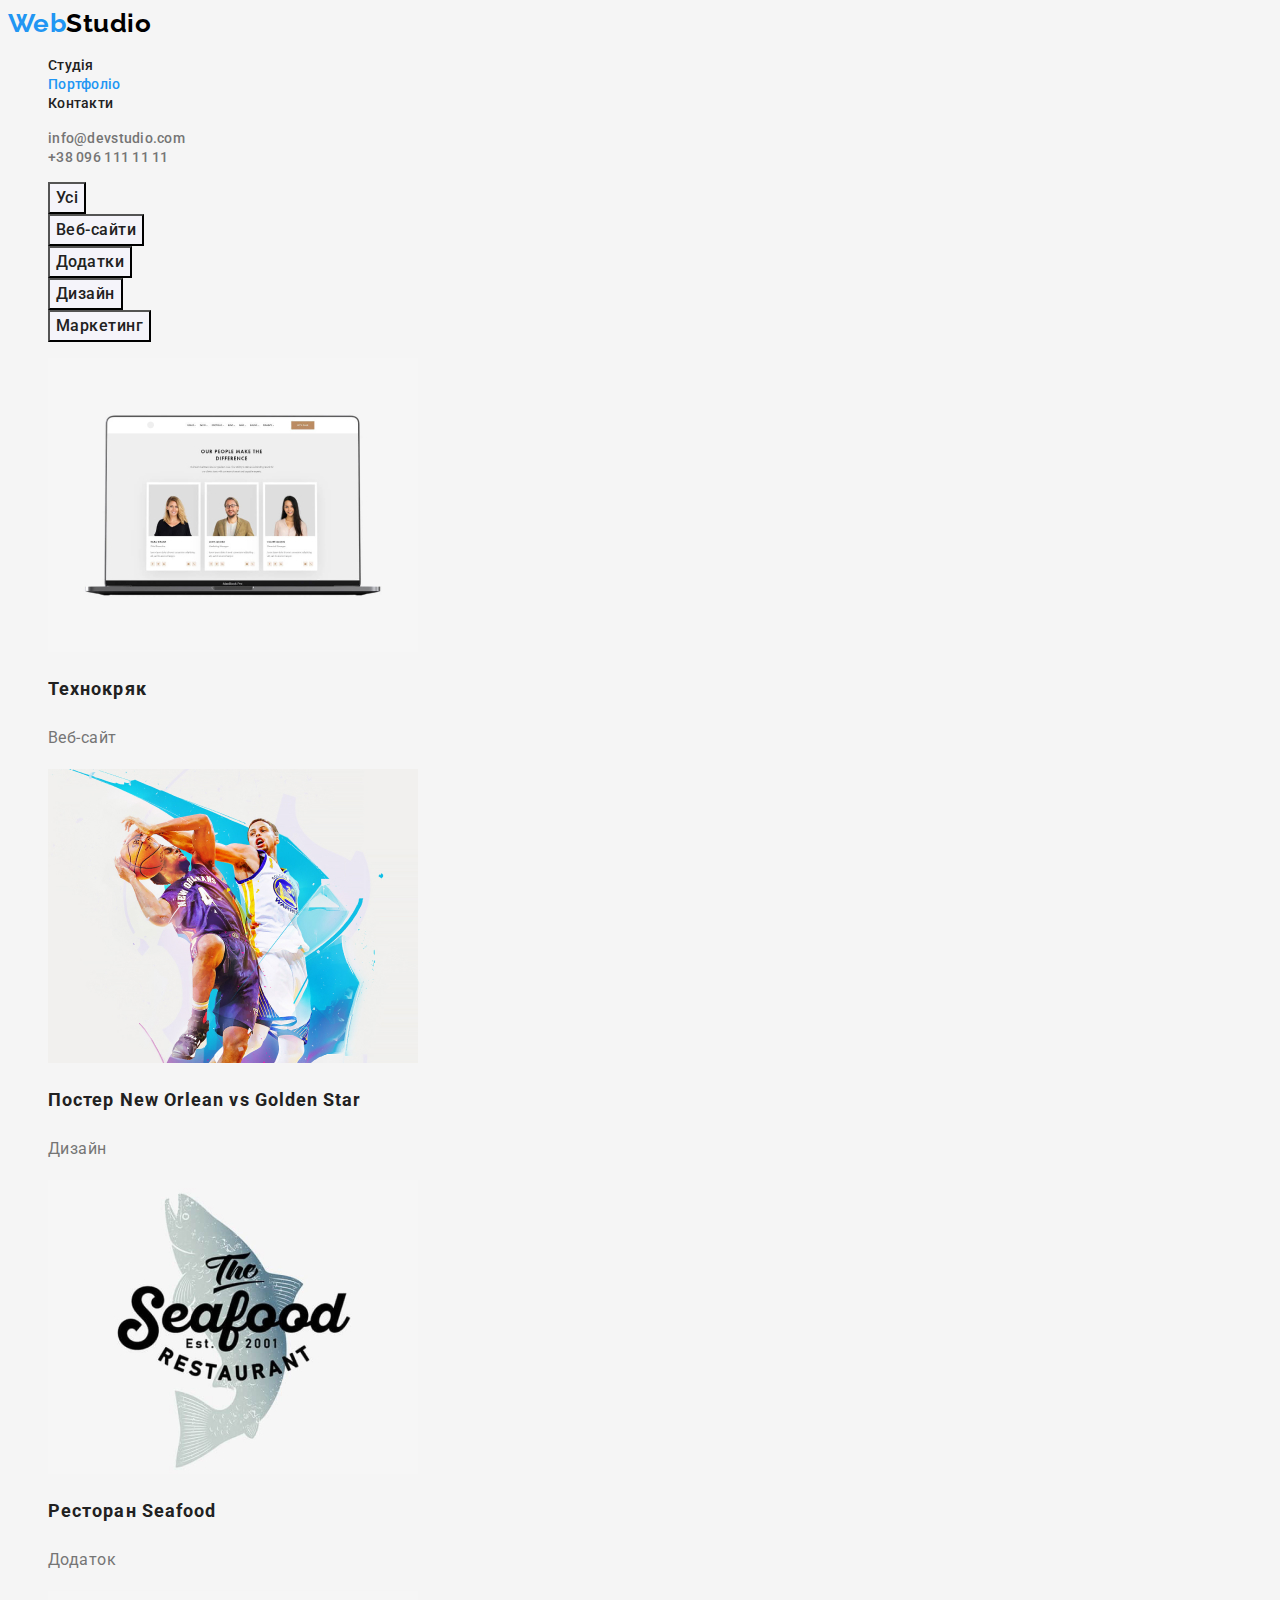
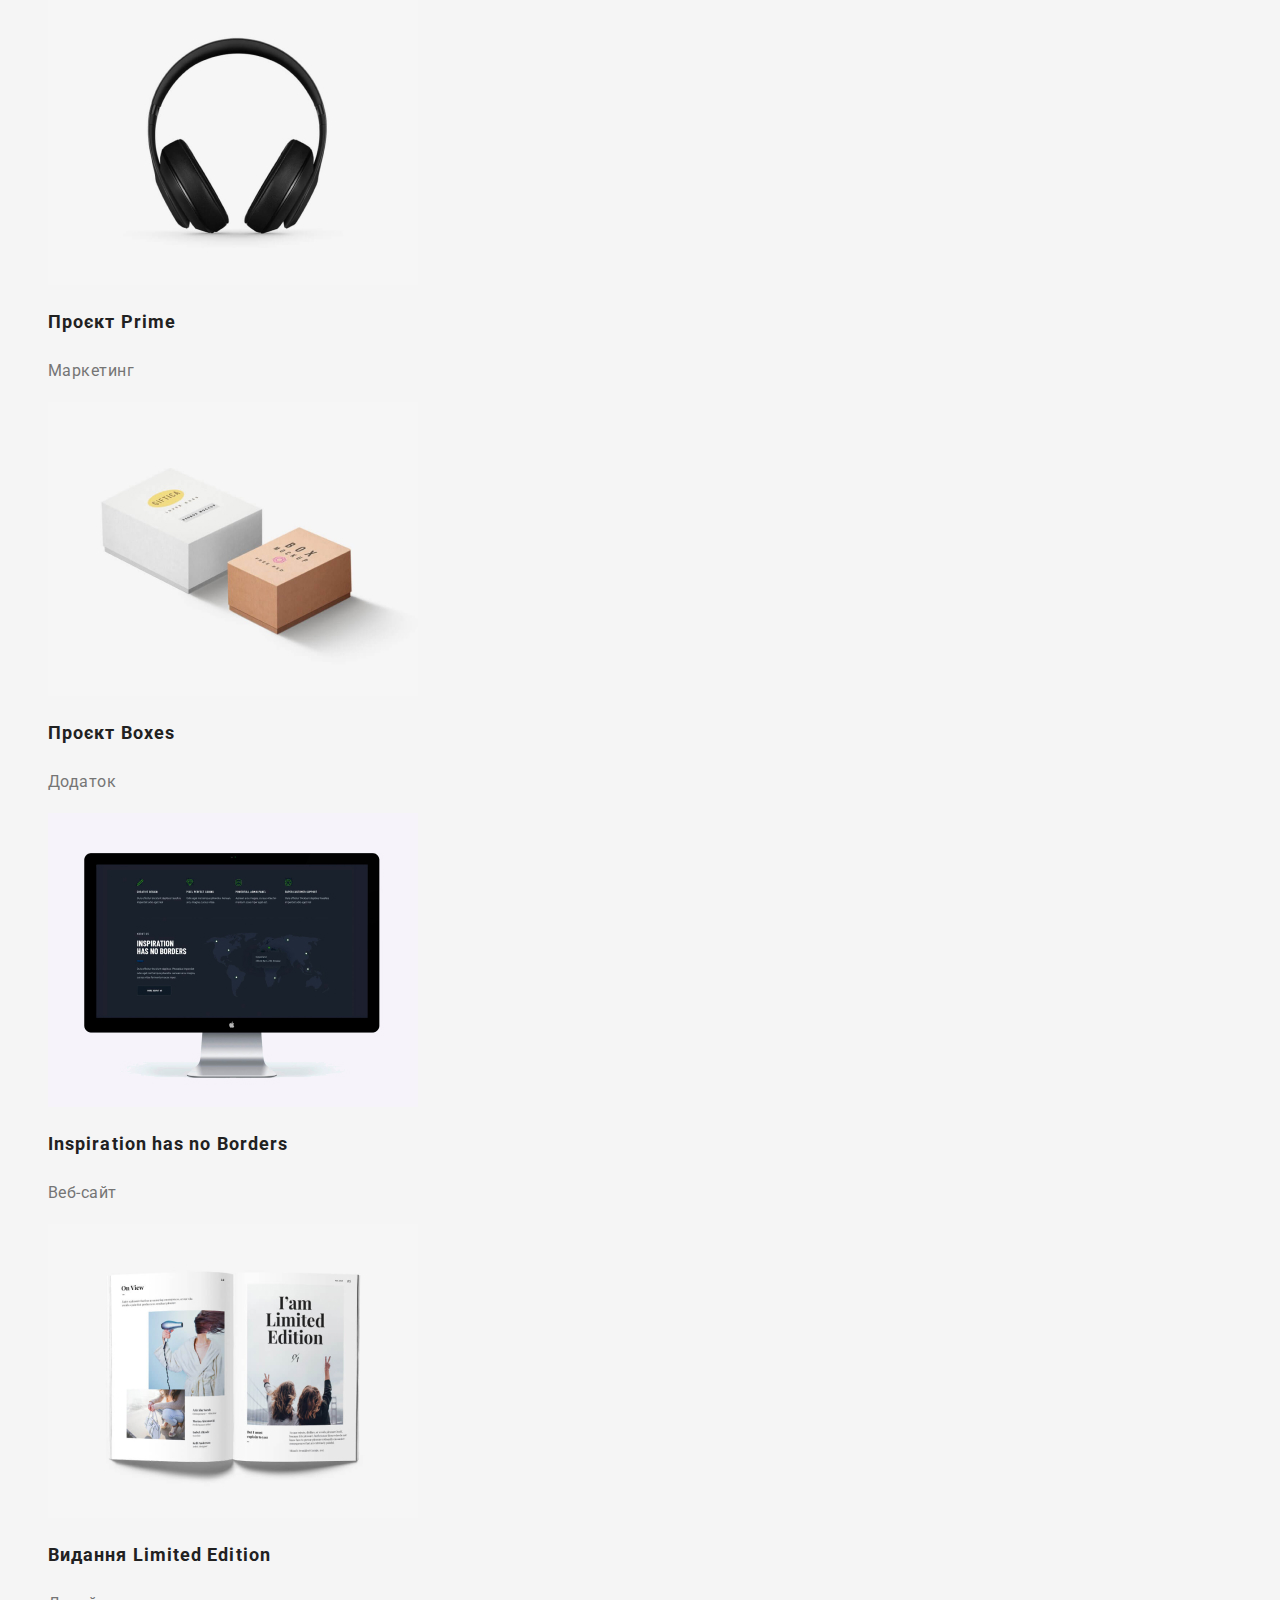
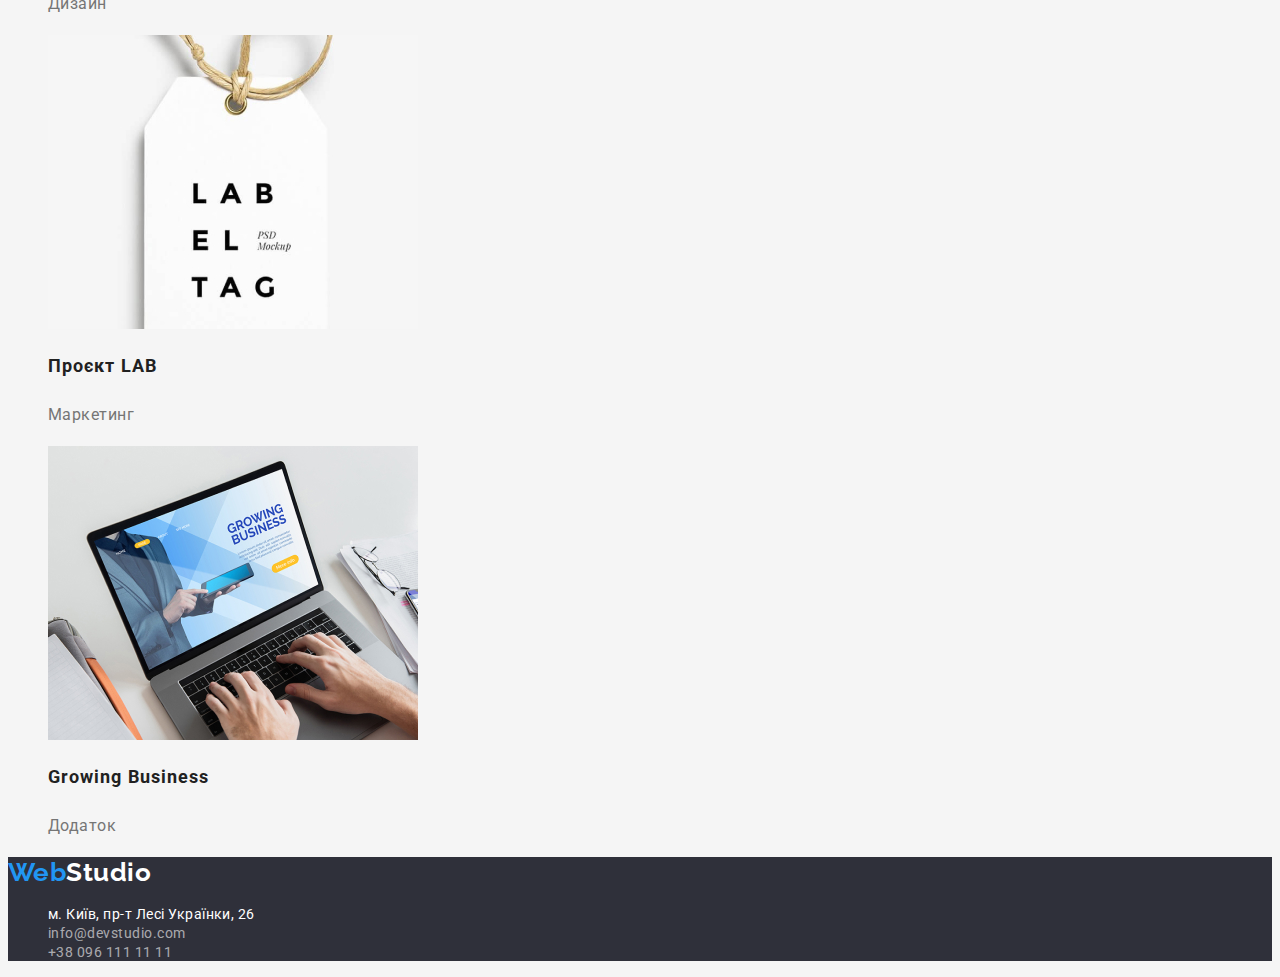
==== portfolio.html @ a842894c "fons.color.css" ====
<!DOCTYPE html>
<html lang="en">
  <head>
    <meta charset="UTF-8" />
    <meta http-equiv="X-UA-Compatible" content="IE=edge" />
    <meta name="viewport" content="width=device-width, initial-scale=1.0" />
    <title>portfolio</title>
    <link rel="preconnect" href="https://fonts.googleapis.com" />
    <link rel="preconnect" href="https://fonts.gstatic.com" crossorigin />
    <link
      href="https://fonts.googleapis.com/css2?family=Raleway:wght@700&family=Roboto:wght@400;500;700;900&display=swap"
      rel="stylesheet"
    />
    <link rel="stylesheet" href="./css/styles.css" />
  </head>
  <body>
    <!-- ХЕДЕР -->
    <header class="header">
      <a class="header-logo" href="./index.html"
        ><span class="header-logo-one">Web</span>Studio</a
      >
      <nav class="header-nav">
        <ul class="header-site-nav list">
          <li>
            <a href="./index.html" class="header-site-nav-link">Студія</a>
          </li>
          <li>
            <a href="./portfolio.html" class="header-site-nav-link current"
              >Портфоліо</a
            >
          </li>
          <li>
            <a href="" class="header-site-nav-link">Контакти</a>
          </li>
        </ul>
      </nav>
      <ul class="header-auth-nav list">
        <li>
          <a class="header-mail-nav-link" href="mailto:info@devstudio.com"
            >info@devstudio.com</a
          >
        </li>
        <li>
          <a class="header-tel-nav-link" href="tel:+380961111111"
            >+38 096 111 11 11</a
          >
        </li>
      </ul>
    </header>

    <!-- ПОРТФОЛІО -->
    <main>
      <section class="portfolio">
        <h1 class="visually-hidden section-title">Портфоліо</h1>

        <ul class="portfolio-filtr-list list">
          <li class="portfolio-filtr-item">
            <button class="portfolio-btn btn" type="button">Усі</button>
          </li>

          <li class="portfolio-filtr-item">
            <button class="portfolio-btn btn" type="button">Веб-сайти</button>
          </li>

          <li class="portfolio-filtr-item">
            <button class="portfolio-btn btn" type="button">Додатки</button>
          </li>

          <li class="portfolio-filtr-item">
            <button class="portfolio-btn btn" type="button">Дизайн</button>
          </li>

          <li class="portfolio-filtr-item">
            <button class="portfolio-btn btn" type="button">Маркетинг</button>
          </li>
        </ul>

        <ul class="portfolio-gal list">
          <li class="portfolio-gal-item">
            <a class="portfolio-gal-link" href=""
              ><img src="./images/portf_1.jpg" alt="" width="370" />
              <h2 class="portfolio-gal-title">Технокряк</h2>
              <p class="portfolio-gal-text">Веб-сайт</p></a
            >
          </li>

          <li class="portfolio-gal-item">
            <a class="portfolio-gal-link" href=""
              ><img src="./images/portf_2.jpg" alt="" width="370" />
              <h2 class="portfolio-gal-title">
                Постер New Orlean vs Golden Star
              </h2>
              <p class="portfolio-gal-text">Дизайн</p></a
            >
          </li>

          <li class="portfolio-gal-item">
            <a class="portfolio-gal-link" href=""
              ><img src="./images/portf_3.jpg" alt="" width="370" />
              <h2 class="portfolio-gal-title">Ресторан Seafood</h2>
              <p class="portfolio-gal-text">Додаток</p></a
            >
          </li>

          <li class="portfolio-gal-item">
            <a class="portfolio-gal-link" href=""
              ><img src="./images/portf_4.jpg" alt="" width="370" />
              <h2 class="portfolio-gal-title">Проєкт Prime</h2>
              <p class="portfolio-gal-text">Маркетинг</p></a
            >
          </li>

          <li class="portfolio-gal-item">
            <a class="portfolio-gal-link" href="">
              <img src="./images/portf_5.jpg" alt="" width="370" />
              <h2 class="portfolio-gal-title">Проєкт Boxes</h2>
              <p class="portfolio-gal-text">Додаток</p></a
            >
          </li>

          <li class="portfolio-gal-item">
            <a class="portfolio-gal-link" href=""
              ><img src="./images/portf_6.jpg" alt="" width="370" />
              <h2 class="portfolio-gal-title">Inspiration has no Borders</h2>
              <p class="portfolio-gal-text">Веб-сайт</p></a
            >
          </li>

          <li class="portfolio-gal-item">
            <a class="portfolio-gal-link" href=""
              ><img src="./images/portf_7.jpg" alt="" width="370" />
              <h2 class="portfolio-gal-title">Видання Limited Edition</h2>
              <p class="portfolio-gal-text">Дизайн</p></a
            >
          </li>

          <li class="portfolio-gal-item">
            <a class="portfolio-gal-link" href="">
              <img src="./images/portf_8.jpg" alt="" width="370" />
              <h2 class="portfolio-gal-title">Проєкт LAB</h2>
              <p class="portfolio-gal-text">Маркетинг</p></a
            >
          </li>

          <li class="portfolio-gal-item">
            <a class="portfolio-gal-link" href=""
              ><img src="./images/portf_9.jpg" alt="" width="370" />
              <h2 class="portfolio-gal-title">Growing Business</h2>
              <p class="portfolio-gal-text">Додаток</p></a
            >
          </li>
        </ul>
      </section>
    </main>

    <!-- ФУТЕР -->
    <footer class="footer">
      <a class="footer-logo" href="./index.html"
        ><span class="footer-logo-one">Web</span>Studio</a
      >
      <address>
        <ul class="footer-list list">
          <li>
            <a
              class="footer-link-address"
              href="https://goo.gl/maps/dPHM36fEZ77P5ES57"
              target="_blank"
              rel="noopener noreferrer nofollow"
              >м. Київ, пр-т Лесі Українки, 26
            </a>
          </li>
          <li>
            <a class="footer-list-link" href="mailto:info@devstudio.com"
              >info@devstudio.com</a
            >
          </li>
          <li>
            <a class="footer-list-link" href="tel:+380961111111"
              >+38 096 111 11 11</a
            >
          </li>
        </ul>
      </address>
    </footer>
  </body>
</html>
---- css/styles.css ----
:root {
  --primary-text-color: #757575;
  --title-text-color: #212121;
  --accent-color: #2196f3;
  --white-: #ffffff;
  --white-secondary: rgba(255, 255, 255, 0.6);
  --bcg: #f5f5f5;
  --secondary-bcg: #f5f4fa;
  --hero-foot-bcg: #2f303a;
  --black: #000000;
}
body {
  background-color: var(--bcg);
  color: var(--primary-text-color);
  font-family: Roboto, sans-serif;
  letter-spacing: 0.03em;
}

/* ----------ОБЩИЕ--------- */
.list {
  list-style: none;
}
.section-title {
  color: var(--title-text-color);
  font-weight: 700;
  font-style: 400;
  font-size: 36px;
  line-height: 1.17;
  text-align: center;
}
.btn {
  color: var(--title-text-color);
  background-color: var(--bcg);
}
.visually-hidden {
  position: absolute;
  width: 1px;
  height: 1px;
  margin: -1px;
  border: 0;
  padding: 0;

  white-space: nowrap;
  overflow: hidden;
}

/* ----------ХЕДЕР--------- */
.header-logo {
  color: var(--black);
  font-family: Raleway, cursive;
  font-weight: 700;
  font-size: 26px;
  line-height: 1.2;
  text-decoration: none;
}
.header-logo-one {
  color: var(--accent-color);
}

.header-site-nav-link {
  color: var(--title-text-color);
  font-weight: 500;
  font-size: 14px;
  line-height: 1.14;
  letter-spacing: 0.02em;
  text-decoration: none;
}
.header-site-nav-link:hover,
.header-site-nav-link:focus {
  color: var(--accent-color);
}
.header-site-nav-link.current {
  color: var(--accent-color);
}
.header-mail-nav-link {
  color: var(--primary-text-color);
  font-weight: 500;
  font-size: 14px;
  line-height: 1.14;
  letter-spacing: 0.02em;
  text-decoration: none;
}
.header-mail-nav-link:hover,
.header-mail-nav-link:focus {
  color: var(--accent-color);
}
.header-tel-nav-link {
  color: var(--primary-text-color);

  font-weight: 500;
  font-size: 14px;
  line-height: 1.14;
  letter-spacing: 0.02em;
  text-decoration: none;
}
.header-tel-nav-link:hover,
.header-tel-nav-link:focus {
  color: var(--accent-color);
}

/* ----------HERO---------- */
.hero-title {
  color: var(--white-);
  background-color: var(--hero-foot-bcg);
  font-weight: 900;
  font-size: 44px;
  line-height: 1.36;
  text-align: center;
  letter-spacing: 0.06em;
}
.hero-btn {
  color: var(--white-);
  background-color: var(--accent-color);
  font-family: inherit;
  font-weight: 700;
  font-size: 16px;
  line-height: 1.88;
  letter-spacing: 0.06em;
  cursor: pointer;
}

/* ----------ПЕРЕВАГИ---------- */
.advances-title {
  color: var(--title-text-color);
  font-weight: 700;
  font-size: 14px;
  line-height: 1.14;
}
.advances-text {
  font-weight: 400;
  font-size: 14px;
  line-height: 1.71;
}

/* ----------НАША РОБОТА---------- */

/* ----------НАША КОМАНДА---------- */
.team {
  background-color: var(--secondary-bcg);
}
.team-title {
  color: var(--title-text-color);
  font-weight: 500;
  font-size: 16px;
  line-height: 1.19;
  text-align: center;
}
.team-text {
  font-size: 16px;
  line-height: 1.19;
  text-align: center;
}
/* ----------ФУТЕР---------- */
.footer {
  background-color: var(--hero-foot-bcg);
}
.footer-logo {
  color: var(--white-);
  font-family: Raleway, cursive;
  font-weight: 700;
  font-size: 26px;
  line-height: 1.19;
  text-decoration: none;
}
.footer-logo-one {
  color: var(--accent-color);
}
.footer-list {
  font-style: normal;
}
.footer-link-address {
  color: var(--white-);
  font-size: 14px;
  line-height: 1.14;
  text-decoration: none;
}
.footer-list-link {
  color: rgba(255, 255, 255, 0.6);
  font-size: 14px;
  line-height: 1.14;
  text-decoration: none;
}
.footer-list-link:hover,
.footer-list-link:focus {
  color: var(--accent-color);
}

/* ---------ПОРТФОЛИО--------- */
.portfolio-btn {
  background-color: var(--secondary-bcg);
  font-family: inherit;
  font-weight: 500;
  font-size: 16px;
  line-height: 1.62;
  text-align: center;
  letter-spacing: 0.03em;
  cursor: pointer;
}
.portfolio-btn:hover,
.portfolio-btn:focus {
  color: var(--white-);
  background-color: var(--accent-color);
}
.portfolio-gal-link {
  text-decoration: none;
}
.portfolio-gal-title {
  color: var(--title-text-color);
  font-weight: 700;
  font-size: 18px;
  line-height: 2;
  letter-spacing: 0.06em;
}
.portfolio-gal-text {
  color: var(--primary-text-color);
  font-size: 16px;
  line-height: 1.88;
}
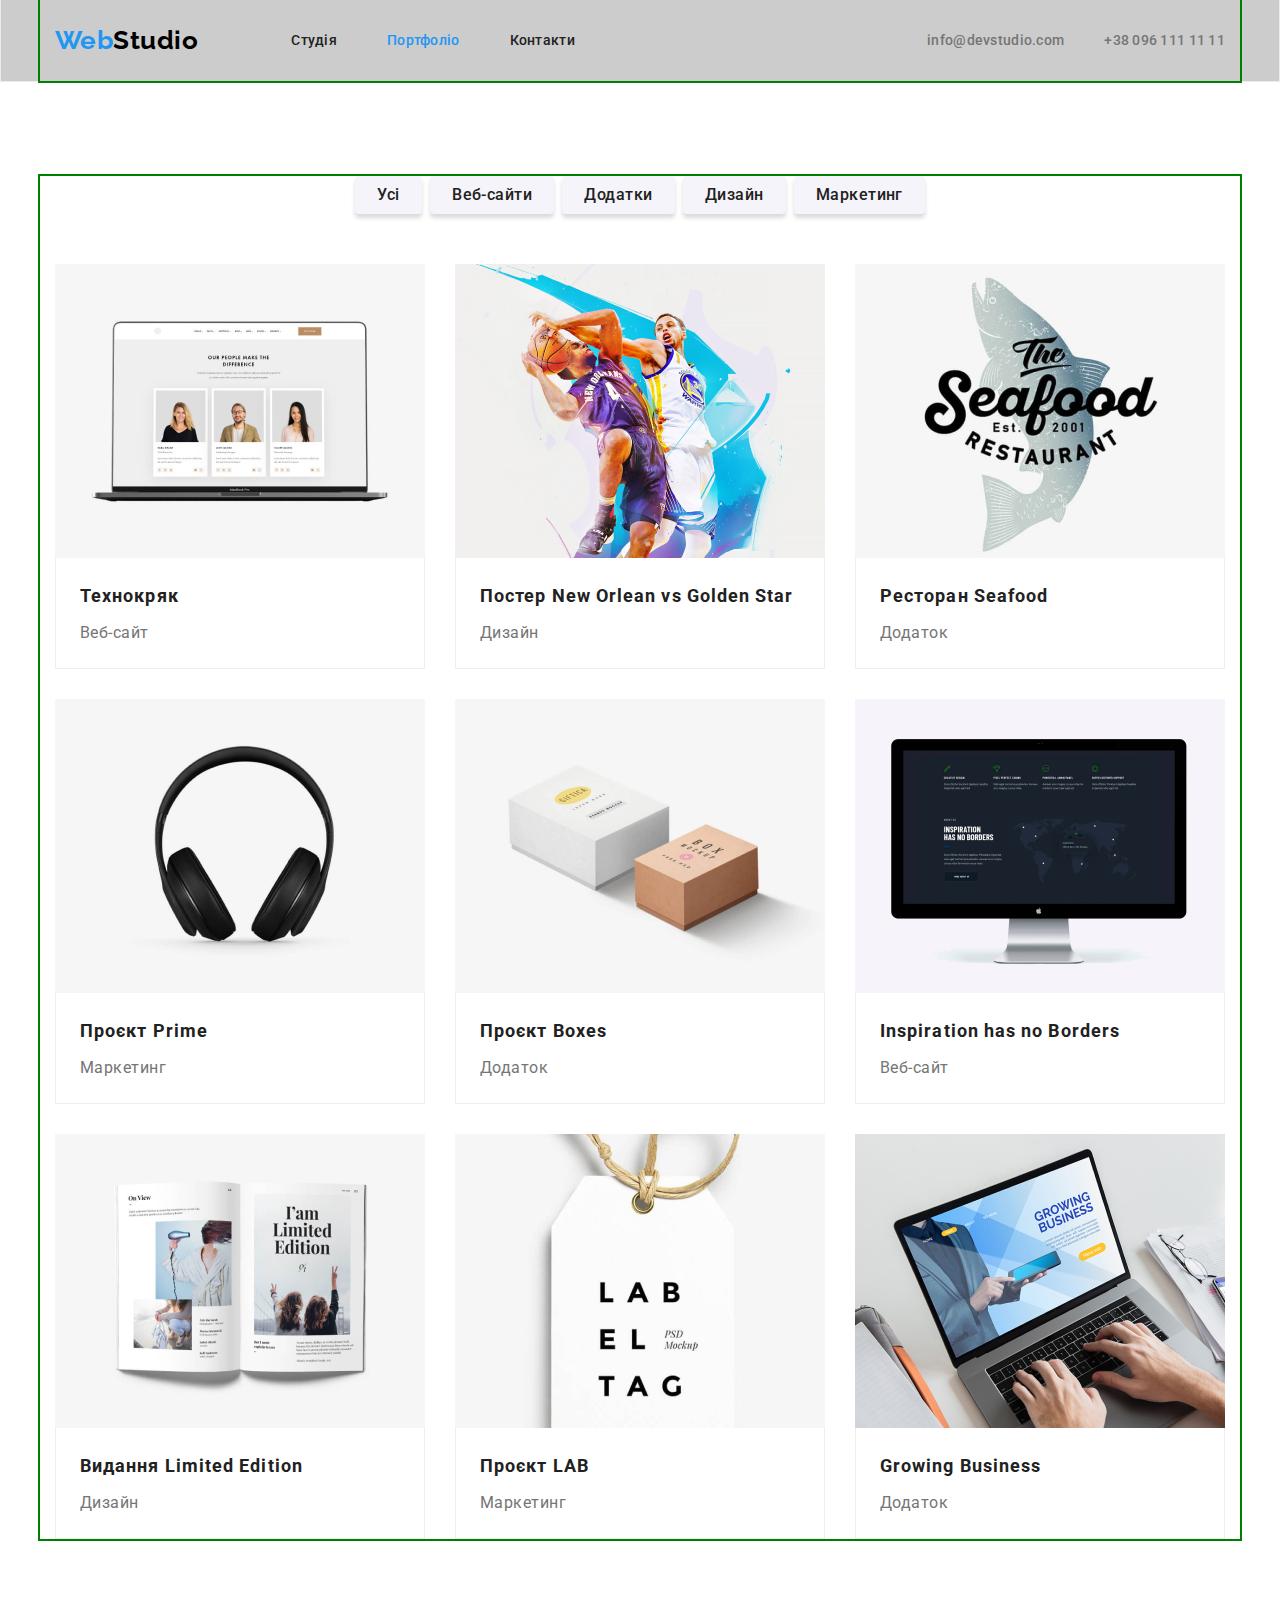
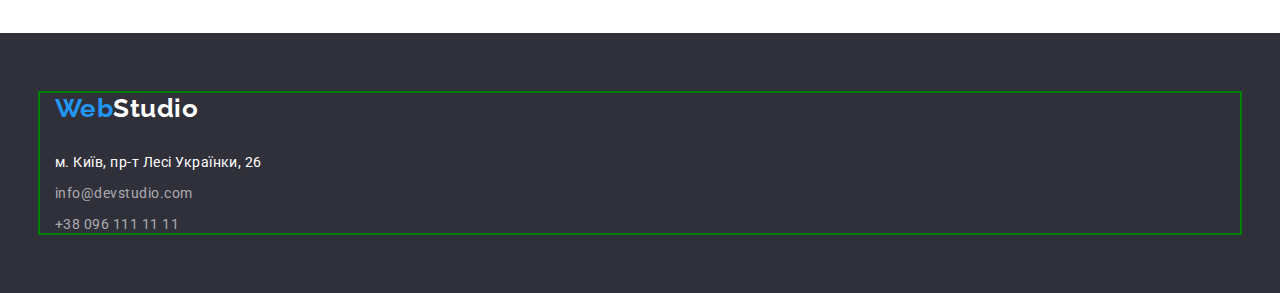
==== commit 04016687: "mod3-2" ====
--- a/portfolio.html
+++ b/portfolio.html
@@ -1,5 +1,5 @@
 <!DOCTYPE html>
-<html lang="en">
+<html lang="uk">
   <head>
     <meta charset="UTF-8" />
     <meta http-equiv="X-UA-Compatible" content="IE=edge" />
@@ -11,176 +11,255 @@
       href="https://fonts.googleapis.com/css2?family=Raleway:wght@700&family=Roboto:wght@400;500;700;900&display=swap"
       rel="stylesheet"
     />
+    <link
+      rel="stylesheet"
+      href="https://cdnjs.cloudflare.com/ajax/libs/modern-normalize/1.1.0/modern-normalize.min.css"
+      integrity="sha512-wpPYUAdjBVSE4KJnH1VR1HeZfpl1ub8YT/NKx4PuQ5NmX2tKuGu6U/JRp5y+Y8XG2tV+wKQpNHVUX03MfMFn9Q=="
+      crossorigin="anonymous"
+      referrerpolicy="no-referrer"
+    />
     <link rel="stylesheet" href="./css/styles.css" />
   </head>
   <body>
     <!-- ХЕДЕР -->
     <header class="header">
-      <a class="header-logo" href="./index.html"
-        ><span class="header-logo-one">Web</span>Studio</a
-      >
-      <nav class="header-nav">
-        <ul class="header-site-nav list">
-          <li>
-            <a href="./index.html" class="header-site-nav-link">Студія</a>
-          </li>
-          <li>
-            <a href="./portfolio.html" class="header-site-nav-link current"
-              >Портфоліо</a
-            >
-          </li>
-          <li>
-            <a href="" class="header-site-nav-link">Контакти</a>
-          </li>
-        </ul>
-      </nav>
-      <ul class="header-auth-nav list">
-        <li>
-          <a class="header-mail-nav-link" href="mailto:info@devstudio.com"
-            >info@devstudio.com</a
-          >
-        </li>
-        <li>
-          <a class="header-tel-nav-link" href="tel:+380961111111"
-            >+38 096 111 11 11</a
-          >
-        </li>
-      </ul>
-    </header>
-
-    <!-- ПОРТФОЛІО -->
-    <main>
-      <section class="portfolio">
-        <h1 class="visually-hidden section-title">Портфоліо</h1>
-
-        <ul class="portfolio-filtr-list list">
-          <li class="portfolio-filtr-item">
-            <button class="portfolio-btn btn" type="button">Усі</button>
-          </li>
-
-          <li class="portfolio-filtr-item">
-            <button class="portfolio-btn btn" type="button">Веб-сайти</button>
-          </li>
-
-          <li class="portfolio-filtr-item">
-            <button class="portfolio-btn btn" type="button">Додатки</button>
-          </li>
-
-          <li class="portfolio-filtr-item">
-            <button class="portfolio-btn btn" type="button">Дизайн</button>
-          </li>
-
-          <li class="portfolio-filtr-item">
-            <button class="portfolio-btn btn" type="button">Маркетинг</button>
-          </li>
-        </ul>
-
-        <ul class="portfolio-gal list">
-          <li class="portfolio-gal-item">
-            <a class="portfolio-gal-link" href=""
-              ><img src="./images/portf_1.jpg" alt="" width="370" />
-              <h2 class="portfolio-gal-title">Технокряк</h2>
-              <p class="portfolio-gal-text">Веб-сайт</p></a
-            >
-          </li>
-
-          <li class="portfolio-gal-item">
-            <a class="portfolio-gal-link" href=""
-              ><img src="./images/portf_2.jpg" alt="" width="370" />
-              <h2 class="portfolio-gal-title">
-                Постер New Orlean vs Golden Star
-              </h2>
-              <p class="portfolio-gal-text">Дизайн</p></a
-            >
-          </li>
-
-          <li class="portfolio-gal-item">
-            <a class="portfolio-gal-link" href=""
-              ><img src="./images/portf_3.jpg" alt="" width="370" />
-              <h2 class="portfolio-gal-title">Ресторан Seafood</h2>
-              <p class="portfolio-gal-text">Додаток</p></a
-            >
-          </li>
-
-          <li class="portfolio-gal-item">
-            <a class="portfolio-gal-link" href=""
-              ><img src="./images/portf_4.jpg" alt="" width="370" />
-              <h2 class="portfolio-gal-title">Проєкт Prime</h2>
-              <p class="portfolio-gal-text">Маркетинг</p></a
-            >
-          </li>
-
-          <li class="portfolio-gal-item">
-            <a class="portfolio-gal-link" href="">
-              <img src="./images/portf_5.jpg" alt="" width="370" />
-              <h2 class="portfolio-gal-title">Проєкт Boxes</h2>
-              <p class="portfolio-gal-text">Додаток</p></a
-            >
-          </li>
-
-          <li class="portfolio-gal-item">
-            <a class="portfolio-gal-link" href=""
-              ><img src="./images/portf_6.jpg" alt="" width="370" />
-              <h2 class="portfolio-gal-title">Inspiration has no Borders</h2>
-              <p class="portfolio-gal-text">Веб-сайт</p></a
-            >
-          </li>
-
-          <li class="portfolio-gal-item">
-            <a class="portfolio-gal-link" href=""
-              ><img src="./images/portf_7.jpg" alt="" width="370" />
-              <h2 class="portfolio-gal-title">Видання Limited Edition</h2>
-              <p class="portfolio-gal-text">Дизайн</p></a
-            >
-          </li>
-
-          <li class="portfolio-gal-item">
-            <a class="portfolio-gal-link" href="">
-              <img src="./images/portf_8.jpg" alt="" width="370" />
-              <h2 class="portfolio-gal-title">Проєкт LAB</h2>
-              <p class="portfolio-gal-text">Маркетинг</p></a
-            >
-          </li>
-
-          <li class="portfolio-gal-item">
-            <a class="portfolio-gal-link" href=""
-              ><img src="./images/portf_9.jpg" alt="" width="370" />
-              <h2 class="portfolio-gal-title">Growing Business</h2>
-              <p class="portfolio-gal-text">Додаток</p></a
-            >
-          </li>
-        </ul>
-      </section>
-    </main>
-
-    <!-- ФУТЕР -->
-    <footer class="footer">
-      <a class="footer-logo" href="./index.html"
-        ><span class="footer-logo-one">Web</span>Studio</a
-      >
-      <address>
-        <ul class="footer-list list">
-          <li>
-            <a
-              class="footer-link-address"
-              href="https://goo.gl/maps/dPHM36fEZ77P5ES57"
-              target="_blank"
-              rel="noopener noreferrer nofollow"
-              >м. Київ, пр-т Лесі Українки, 26
-            </a>
-          </li>
-          <li>
-            <a class="footer-list-link" href="mailto:info@devstudio.com"
+      <div class="container header-container">
+        <a class="header-logo" href="./index.html"
+          ><span class="header-logo-second">Web</span>Studio</a
+        >
+        <nav class="header-nav">
+          <ul class="header-nav-list list">
+            <li class="header-nav-item">
+              <a class="header-nav-link" href="./index.html">Студія</a>
+            </li>
+            <li class="header-nav-item">
+              <a class="header-nav-link current" href="./portfolio.html"
+                >Портфоліо</a
+              >
+            </li>
+            <li class="header-nav-item">
+              <a class="header-nav-link" href="">Контакти</a>
+            </li>
+          </ul>
+        </nav>
+
+        <ul class="header-contacts-list list">
+          <li class="header-contacts-item">
+            <a class="header-mail-link" href="mailto:info@devstudio.com"
               >info@devstudio.com</a
             >
           </li>
-          <li>
-            <a class="footer-list-link" href="tel:+380961111111"
+          <li class="header-contacts-item">
+            <a class="header-tel-link" href="tel:+380961111111"
               >+38 096 111 11 11</a
             >
           </li>
         </ul>
-      </address>
+      </div>
+    </header>
+
+    <!-- ПОРТФОЛІО -->
+    <main>
+      <section class="portfolio section">
+        <div class="container">
+          <h1 class="visually-hidden section-title">Портфоліо</h1>
+
+          <ul class="portfolio-filtr-list list">
+            <li class="portfolio-filtr-item">
+              <button class="portfolio-btn btn" type="button">Усі</button>
+            </li>
+
+            <li class="portfolio-filtr-item">
+              <button class="portfolio-btn btn" type="button">Веб-сайти</button>
+            </li>
+
+            <li class="portfolio-filtr-item">
+              <button class="portfolio-btn btn" type="button">Додатки</button>
+            </li>
+
+            <li class="portfolio-filtr-item">
+              <button class="portfolio-btn btn" type="button">Дизайн</button>
+            </li>
+
+            <li class="portfolio-filtr-item">
+              <button class="portfolio-btn btn" type="button">Маркетинг</button>
+            </li>
+          </ul>
+
+          <ul class="portfolio-gal-list list">
+            <li class="portfolio-gal-item">
+              <a class="portfolio-gal-link" href=""
+                ><img
+                  class="portfolio-foto"
+                  src="./images/portf_1.jpg"
+                  alt=""
+                  width="370"
+                />
+                <div class="portf-text">
+                  <h2 class="portfolio-gal-title">Технокряк</h2>
+                  <p class="portfolio-gal-text">Веб-сайт</p>
+                </div>
+              </a>
+            </li>
+
+            <li class="portfolio-gal-item">
+              <a class="portfolio-gal-link" href=""
+                ><img
+                  class="portfolio-foto"
+                  src="./images/portf_2.jpg"
+                  alt=""
+                  width="370"
+                />
+                <div class="portf-text">
+                  <h2 class="portfolio-gal-title">
+                    Постер New Orlean vs Golden Star
+                  </h2>
+                  <p class="portfolio-gal-text">Дизайн</p>
+                </div></a
+              >
+            </li>
+
+            <li class="portfolio-gal-item">
+              <a class="portfolio-gal-link" href=""
+                ><img
+                  class="portfolio-foto"
+                  src="./images/portf_3.jpg"
+                  alt=""
+                  width="370"
+                />
+                <div class="portf-text">
+                  <h2 class="portfolio-gal-title">Ресторан Seafood</h2>
+                  <p class="portfolio-gal-text">Додаток</p>
+                </div></a
+              >
+            </li>
+
+            <li class="portfolio-gal-item">
+              <a class="portfolio-gal-link" href=""
+                ><img
+                  class="portfolio-foto"
+                  src="./images/portf_4.jpg"
+                  alt=""
+                  width="370"
+                />
+                <div class="portf-text">
+                  <h2 class="portfolio-gal-title">Проєкт Prime</h2>
+                  <p class="portfolio-gal-text">Маркетинг</p>
+                </div></a
+              >
+            </li>
+
+            <li class="portfolio-gal-item">
+              <a class="portfolio-gal-link" href="">
+                <img
+                  class="portfolio-foto"
+                  src="./images/portf_5.jpg"
+                  alt=""
+                  width="370"
+                />
+                <div class="portf-text">
+                  <h2 class="portfolio-gal-title">Проєкт Boxes</h2>
+                  <p class="portfolio-gal-text">Додаток</p>
+                </div></a
+              >
+            </li>
+
+            <li class="portfolio-gal-item">
+              <a class="portfolio-gal-link" href=""
+                ><img
+                  class="portfolio-foto"
+                  src="./images/portf_6.jpg"
+                  alt=""
+                  width="370"
+                />
+                <div class="portf-text">
+                  <h2 class="portfolio-gal-title">
+                    Inspiration has no Borders
+                  </h2>
+                  <p class="portfolio-gal-text">Веб-сайт</p>
+                </div></a
+              >
+            </li>
+
+            <li class="portfolio-gal-item">
+              <a class="portfolio-gal-link" href=""
+                ><img
+                  class="portfolio-foto"
+                  src="./images/portf_7.jpg"
+                  alt=""
+                  width="370"
+                />
+                <div class="portf-text">
+                  <h2 class="portfolio-gal-title">Видання Limited Edition</h2>
+                  <p class="portfolio-gal-text">Дизайн</p>
+                </div></a
+              >
+            </li>
+
+            <li class="portfolio-gal-item">
+              <a class="portfolio-gal-link" href="">
+                <img
+                  class="portfolio-foto"
+                  src="./images/portf_8.jpg"
+                  alt=""
+                  width="370"
+                />
+                <div class="portf-text">
+                  <h2 class="portfolio-gal-title">Проєкт LAB</h2>
+                  <p class="portfolio-gal-text">Маркетинг</p>
+                </div></a
+              >
+            </li>
+
+            <li class="portfolio-gal-item">
+              <a class="portfolio-gal-link" href=""
+                ><img
+                  class="portfolio-foto"
+                  src="./images/portf_9.jpg"
+                  alt=""
+                  width="370"
+                />
+                <div class="portf-text">
+                  <h2 class="portfolio-gal-title">Growing Business</h2>
+                  <p class="portfolio-gal-text">Додаток</p>
+                </div></a
+              >
+            </li>
+          </ul>
+        </div>
+      </section>
+    </main>
+
+    <!-- ФУТЕР -->
+    <footer class="footer">
+      <div class="container">
+        <a class="footer-logo" href="./index.html"
+          ><span class="footer-logo-second">Web</span>Studio</a
+        >
+        <address>
+          <ul class="footer-adress-list list">
+            <li class="footer-item">
+              <a
+                class="footer-address-link"
+                href="https://goo.gl/maps/dPHM36fEZ77P5ES57"
+                target="_blank"
+                rel="noopener noreferrer nofollow"
+                >м. Київ, пр-т Лесі Українки, 26
+              </a>
+            </li>
+            <li class="footer-item">
+              <a class="footer-list-link" href="mailto:info@devstudio.com"
+                >info@devstudio.com</a
+              >
+            </li>
+            <li class="footer-item">
+              <a class="footer-list-link" href="tel:+380961111111"
+                >+38 096 111 11 11</a
+              >
+            </li>
+          </ul>
+        </address>
+      </div>
     </footer>
   </body>
 </html>
--- a/css/styles.css
+++ b/css/styles.css
@@ -1,3 +1,11 @@
+html {
+  box-sizing: border-box;
+}
+*,
+*::before,
+*::after {
+  box-sizing: inherit;
+}
 :root {
   --primary-text-color: #757575;
   --title-text-color: #212121;
@@ -14,11 +22,18 @@
   color: var(--primary-text-color);
   font-family: Roboto, sans-serif;
   letter-spacing: 0.03em;
-}
-
-/* ----------ОБЩИЕ--------- */
+  margin: 0;
+}
+
+/* -------------------ОБЩИЕ------------------- */
 .list {
   list-style: none;
+  padding: 0;
+  margin: 0;
+}
+.section {
+  padding-top: 94px;
+  padding-bottom: 94px;
 }
 .section-title {
   color: var(--title-text-color);
@@ -29,8 +44,12 @@
   text-align: center;
 }
 .btn {
+  display: inline-block;
   color: var(--title-text-color);
   background-color: var(--bcg);
+  box-shadow: 0px 4px 4px rgba(0, 0, 0, 0.15);
+  border-radius: 4px;
+  text-align: center;
 }
 .visually-hidden {
   position: absolute;
@@ -43,48 +62,102 @@
   white-space: nowrap;
   overflow: hidden;
 }
-
-/* ----------ХЕДЕР--------- */
+.container {
+  width: 1200px;
+  padding: 0px 15px;
+  outline: 2px solid green;
+  margin: 0 auto;
+}
+
+/* --------------------ХЕДЕР------------------- */
+.header {
+  background-color: #ccc;
+  border: 1px solid #ececec;
+  border-top: none;
+}
+.header-container {
+  display: flex;
+  align-items: center;
+}
+/* logo */
 .header-logo {
+  display: block;
+  margin-right: 93px;
+  padding-top: 25px;
+  padding-bottom: 25px;
+
   color: var(--black);
+
   font-family: Raleway, cursive;
   font-weight: 700;
   font-size: 26px;
   line-height: 1.2;
   text-decoration: none;
 }
-.header-logo-one {
-  color: var(--accent-color);
-}
-
-.header-site-nav-link {
+.header-logo-second {
+  color: var(--accent-color);
+}
+
+/* nav */
+.header-nav-list {
+  display: flex;
+}
+.header-nav-item:not(:last-child):not(:last-child) {
+  margin-right: 50px;
+}
+
+.header-nav-link {
+  display: block;
+  padding-top: 32px;
+  padding-bottom: 32px;
+
   color: var(--title-text-color);
   font-weight: 500;
+
   font-size: 14px;
   line-height: 1.14;
   letter-spacing: 0.02em;
   text-decoration: none;
 }
-.header-site-nav-link:hover,
-.header-site-nav-link:focus {
-  color: var(--accent-color);
-}
-.header-site-nav-link.current {
-  color: var(--accent-color);
-}
-.header-mail-nav-link {
+.header-nav-link:hover,
+.header-nav-link:focus {
+  color: var(--accent-color);
+}
+.header-nav-link.current {
+  color: var(--accent-color);
+}
+/* contacts */
+.header-contacts-list {
+  display: flex;
+  margin-left: auto;
+}
+.header-contacts-item + .header-contacts-item {
+  margin-left: 40px;
+}
+/* mail */
+.header-mail-link {
+  display: block;
+  padding-top: 32px;
+  padding-bottom: 32px;
+
   color: var(--primary-text-color);
+
   font-weight: 500;
   font-size: 14px;
   line-height: 1.14;
   letter-spacing: 0.02em;
   text-decoration: none;
 }
-.header-mail-nav-link:hover,
-.header-mail-nav-link:focus {
-  color: var(--accent-color);
-}
-.header-tel-nav-link {
+.header-mail-link:hover,
+.header-mail-link:focus {
+  color: var(--accent-color);
+}
+/* tel */
+.header-tel-link {
+  display: block;
+  padding-top: 32px;
+  padding-bottom: 32px;
+
   color: var(--primary-text-color);
 
   font-weight: 500;
@@ -93,22 +166,38 @@
   letter-spacing: 0.02em;
   text-decoration: none;
 }
-.header-tel-nav-link:hover,
-.header-tel-nav-link:focus {
-  color: var(--accent-color);
-}
-
-/* ----------HERO---------- */
+.header-tel-link:hover,
+.header-tel-link:focus {
+  color: var(--accent-color);
+}
+
+/* ------------------HERO------------------- */
+.hero {
+  background-color: var(--hero-foot-bcg);
+  text-align: center;
+  padding-top: 200px;
+  padding-bottom: 200px;
+}
+/* title */
 .hero-title {
+  margin-top: 0;
+  margin-bottom: 30px;
+  margin-left: auto;
+  margin-right: auto;
+
   color: var(--white-);
-  background-color: var(--hero-foot-bcg);
+
+  width: 696px;
   font-weight: 900;
   font-size: 44px;
   line-height: 1.36;
-  text-align: center;
   letter-spacing: 0.06em;
 }
+/* btn */
 .hero-btn {
+  padding: 10px 24px;
+  min-width: 200px;
+
   color: var(--white-);
   background-color: var(--accent-color);
   font-family: inherit;
@@ -117,28 +206,85 @@
   line-height: 1.88;
   letter-spacing: 0.06em;
   cursor: pointer;
-}
-
-/* ----------ПЕРЕВАГИ---------- */
+  border: none;
+  box-shadow: 0px 4px 4px rgba(0, 0, 0, 0.15);
+  border-radius: 4px;
+}
+
+/* ------------------ПЕРЕВАГИ------------------- */
+.advances {
+}
+.advances-list {
+  display: flex;
+}
+.advances-item {
+  width: 270px;
+}
+.advances-item:not(:last-child) {
+  margin-right: 30px;
+}
 .advances-title {
+  margin-top: 0;
+  margin-bottom: 10px;
+
   color: var(--title-text-color);
   font-weight: 700;
   font-size: 14px;
   line-height: 1.14;
 }
 .advances-text {
+  margin: 0;
+
   font-weight: 400;
   font-size: 14px;
   line-height: 1.71;
 }
 
-/* ----------НАША РОБОТА---------- */
-
-/* ----------НАША КОМАНДА---------- */
+/* ------------------НАША РОБОТА------------------ */
+.work {
+  background-color: skyblue;
+}
+.work-title {
+  margin-top: 0;
+  margin-bottom: 50px;
+}
+.work-list {
+  display: flex;
+}
+.work-item:not(:last-child) {
+  margin-right: 30px;
+}
+.work-foto {
+  display: block;
+}
+/* --------------------НАША КОМАНДА--------------------- */
 .team {
   background-color: var(--secondary-bcg);
 }
 .team-title {
+  margin-top: 0;
+  margin-bottom: 50px;
+}
+.team-list {
+  display: flex;
+}
+.team-item {
+  text-align: center;
+  box-shadow: 0px 1px 3px rgba(0, 0, 0, 0.12), 0px 1px 1px rgba(0, 0, 0, 0.14),
+    0px 2px 1px rgba(0, 0, 0, 0.2);
+  border-radius: 0px 0px 4px 4px;
+}
+.team-item:not(:last-child) {
+  margin-right: 30px;
+}
+.team-foto {
+  display: block;
+}
+.team-sub-title {
+  padding-top: 30px;
+  margin-top: 0;
+  margin-bottom: 10px;
+
   color: var(--title-text-color);
   font-weight: 500;
   font-size: 16px;
@@ -146,29 +292,43 @@
   text-align: center;
 }
 .team-text {
+  margin-top: 0;
+  margin-bottom: 0;
+  padding-bottom: 30px;
+
   font-size: 16px;
   line-height: 1.19;
   text-align: center;
 }
 /* ----------ФУТЕР---------- */
 .footer {
+  padding-top: 60px;
+  padding-bottom: 60px;
   background-color: var(--hero-foot-bcg);
 }
+/* logo */
 .footer-logo {
+  display: inline-block;
+  margin-bottom: 28px;
+
   color: var(--white-);
+
   font-family: Raleway, cursive;
   font-weight: 700;
   font-size: 26px;
   line-height: 1.19;
   text-decoration: none;
 }
-.footer-logo-one {
-  color: var(--accent-color);
-}
-.footer-list {
+.footer-logo-second {
+  color: var(--accent-color);
+}
+.footer-adress-list {
   font-style: normal;
 }
-.footer-link-address {
+.footer-item:not(:last-child) {
+  margin-bottom: 12px;
+}
+.footer-address-link {
   color: var(--white-);
   font-size: 14px;
   line-height: 1.14;
@@ -185,8 +345,25 @@
   color: var(--accent-color);
 }
 
-/* ---------ПОРТФОЛИО--------- */
+/* -----------------ПОРТФОЛИО------------------ */
+.portfolio {
+  background-color: var(--white-);
+}
+/* filtr */
+.portfolio-filtr-list {
+  display: flex;
+  justify-content: center;
+  margin-bottom: 50px;
+}
+.portfolio-filtr-item:not(:last-child) {
+  margin-right: 8px;
+}
+/* btn filtr */
 .portfolio-btn {
+  display: inline-block;
+  margin-bottom: 0;
+  padding: 6px 22px;
+  min-width: 67px;
   background-color: var(--secondary-bcg);
   font-family: inherit;
   font-weight: 500;
@@ -195,16 +372,45 @@
   text-align: center;
   letter-spacing: 0.03em;
   cursor: pointer;
+  border-radius: 4px;
+  border: none;
 }
 .portfolio-btn:hover,
 .portfolio-btn:focus {
   color: var(--white-);
   background-color: var(--accent-color);
 }
+/* gal */
+.portfolio-gal-list {
+  display: flex;
+  flex-wrap: wrap;
+}
+.portfolio-gal-item {
+  width: calc((100% - 60px) / 3);
+  margin-right: 30px;
+  margin-bottom: 30px;
+}
+.portfolio-gal-item:nth-child(3n) {
+  margin-right: 0px;
+}
+.portfolio-gal-item:nth-last-child(-n + 3) {
+  margin-bottom: 0;
+}
 .portfolio-gal-link {
   text-decoration: none;
 }
+.portfolio-foto {
+  display: block;
+}
+/* portf container */
+.portf-text {
+  padding: 20px 24px;
+  border: 1px solid #eeeeee;
+  border-top: none;
+}
 .portfolio-gal-title {
+  margin-top: 0;
+  margin-bottom: 4px;
   color: var(--title-text-color);
   font-weight: 700;
   font-size: 18px;
@@ -212,6 +418,7 @@
   letter-spacing: 0.06em;
 }
 .portfolio-gal-text {
+  margin: 0;
   color: var(--primary-text-color);
   font-size: 16px;
   line-height: 1.88;
